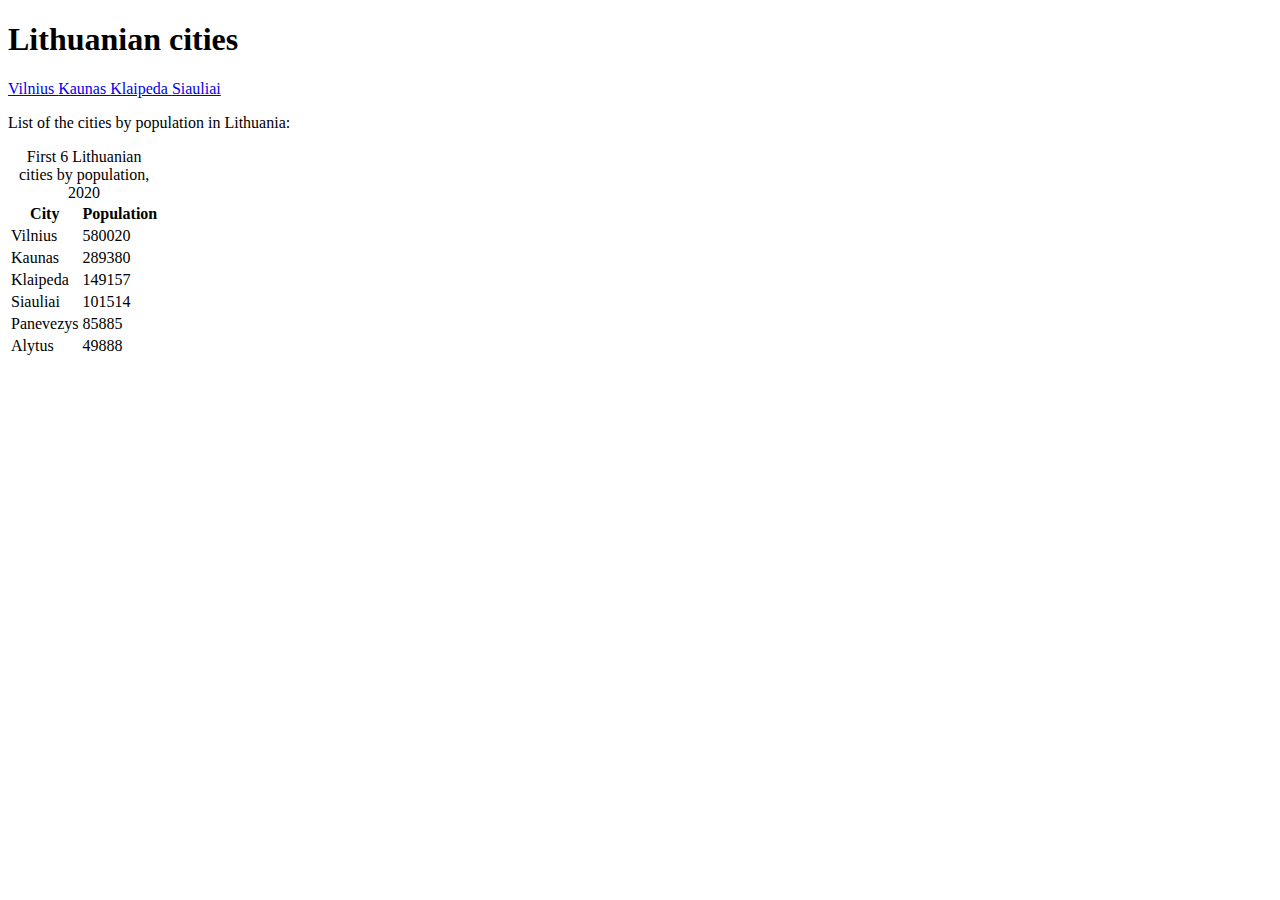
==== index.html @ 7d3c0299 "initial commit" ====
<!DOCTYPE html>
<html lang="en">

<head>
    <meta charset="UTF-8">
    <title>Cities</title>
</head>

<body>
<header>
    <h1>Lithuanian cities</h1>
    <nav>
        <a href="vilnius.html">Vilnius </a>
        <a href="kaunas.html">Kaunas </a>
        <a href="klaipeda.html">Klaipeda </a>
        <a href="siauliai.html">Siauliai </a>
    </nav>
</header>
<main>


    <section>
        <p>List of the cities by population in Lithuania: </p>
        <table>
            <caption>First 6 Lithuanian cities by population, 2020</caption>
            <thead>
            <tr>
                <th>City</th>
                <th>Population</th>
            </tr>
            </thead>
            <tbody>
            <tr>
                <td>Vilnius</td>
                <td>580020</td>
            </tr>
            <tr>
                <td>Kaunas</td>
                <td>289380</td>
            </tr>
            <tr>
                <td>Klaipeda</td>
                <td>149157</td>
            </tr>
            <tr>
                <td>Siauliai</td>
                <td>101514</td>
            </tr>
            <tr>
                <td>Panevezys</td>
                <td>85885</td>
            </tr>
            <tr>
                <td>Alytus</td>
                <td>49888</td>
            </tr>
            </tbody>
        </table>
    </section>



</main>

</body>
</html>
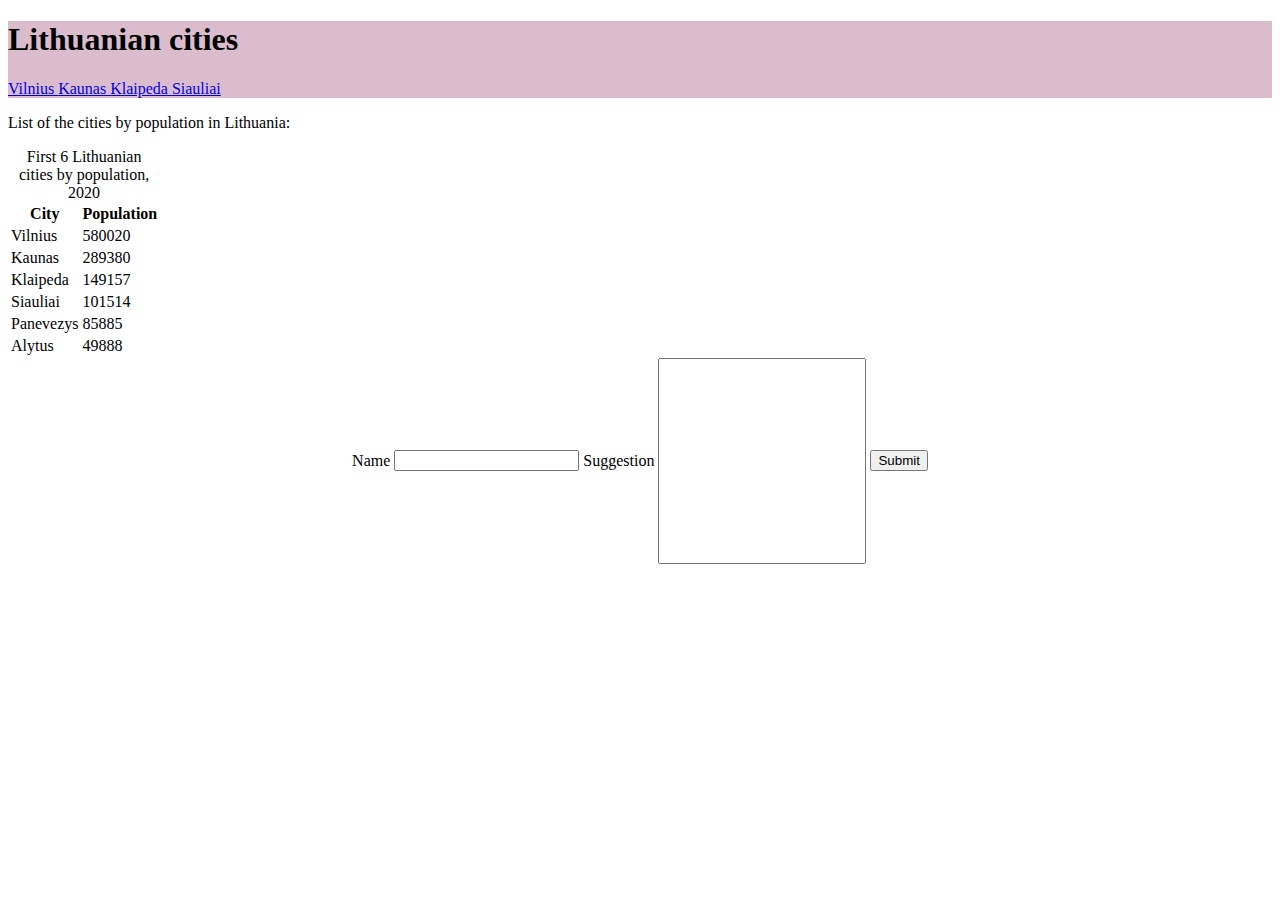
==== commit 9c735cbf: "added page for Kaunas" ====
--- a/index.html
+++ b/index.html
@@ -2,12 +2,13 @@
 <html lang="en">
 
 <head>
+    <link href="styles/index.css" rel="stylesheet">
     <meta charset="UTF-8">
     <title>Cities</title>
 </head>
 
 <body>
-<header>
+<header class="header">
     <h1>Lithuanian cities</h1>
     <nav>
         <a href="vilnius.html">Vilnius </a>
@@ -16,9 +17,8 @@
         <a href="siauliai.html">Siauliai </a>
     </nav>
 </header>
+
 <main>
-
-
     <section>
         <p>List of the cities by population in Lithuania: </p>
         <table>
@@ -58,7 +58,15 @@
         </table>
     </section>
 
-
+        <sectio id="index-form">
+        <form method="post" >
+            <label>Name</label>
+            <input type="text">
+            <label>Suggestion</label>
+            <input id="suggestion-textbox" type="text">
+            <button>Submit</button>
+        </form>
+    </sectio>
 
 </main>
 
--- a/styles/index.css
+++ b/styles/index.css
@@ -0,0 +1,16 @@
+
+.header {
+    background-color: #dbbccc;
+}
+
+
+
+#index-form {
+    display: flex;
+    justify-content: center;
+}
+
+#suggestion-textbox {
+    width: 200px;
+    height: 200px;
+}
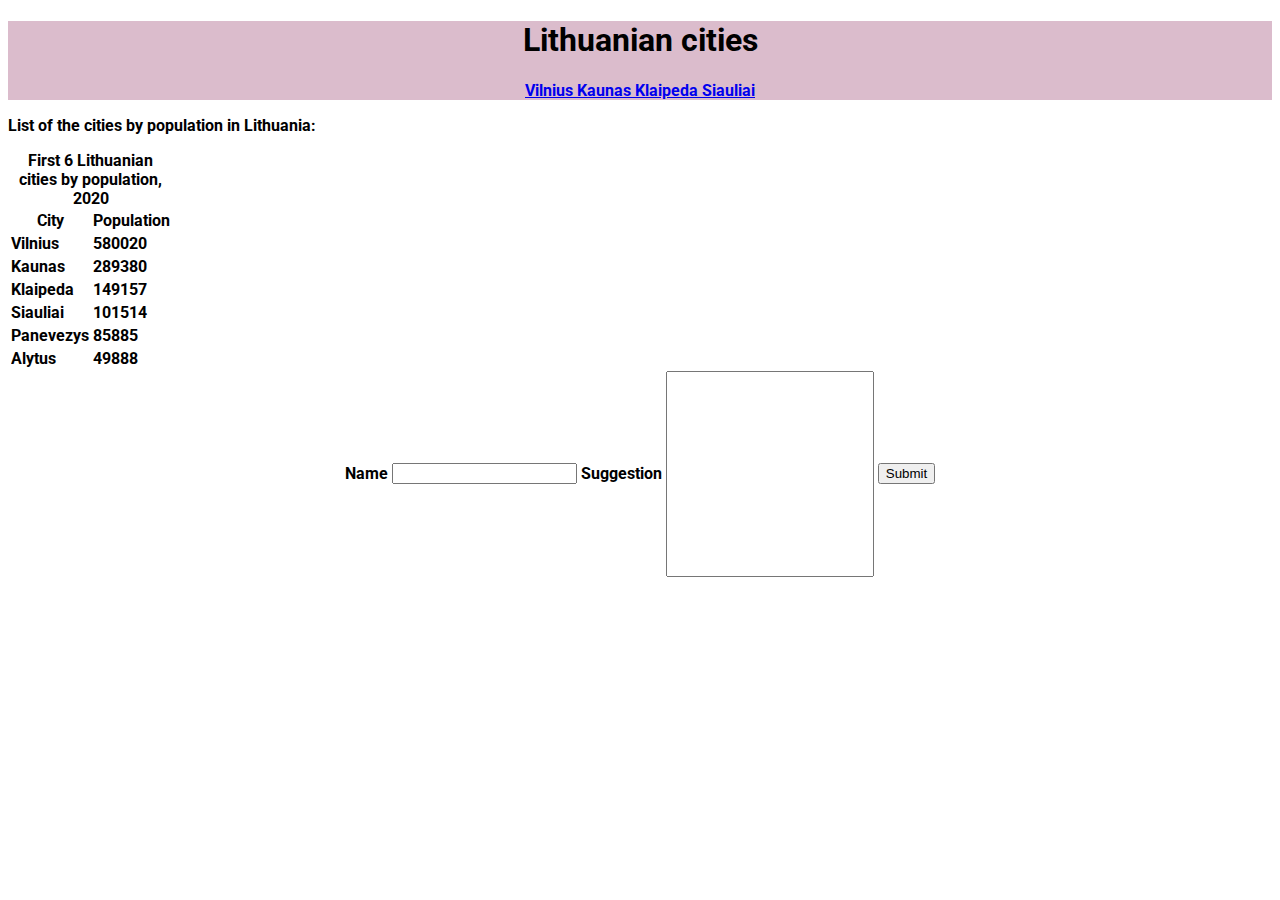
==== commit 3616892a: "added font styles" ====
--- a/index.html
+++ b/index.html
@@ -2,6 +2,9 @@
 <html lang="en">
 
 <head>
+    <link rel="preconnect" href="https://fonts.googleapis.com">
+    <link rel="preconnect" href="https://fonts.gstatic.com" crossorigin>
+    <link href="https://fonts.googleapis.com/css2?family=Roboto:wght@300&display=swap" rel="stylesheet">
     <link href="styles/index.css" rel="stylesheet">
     <meta charset="UTF-8">
     <title>Cities</title>
@@ -58,7 +61,7 @@
         </table>
     </section>
 
-        <sectio id="index-form">
+        <section id="index-form">
         <form method="post" >
             <label>Name</label>
             <input type="text">
@@ -66,7 +69,7 @@
             <input id="suggestion-textbox" type="text">
             <button>Submit</button>
         </form>
-    </sectio>
+    </section>
 
 </main>
 
--- a/styles/index.css
+++ b/styles/index.css
@@ -1,6 +1,14 @@
+
+body {
+    font-family: 'Roboto', sans-serif;
+    font-weight: bolder;
+    font-size: medium;
+}
+
 
 .header {
     background-color: #dbbccc;
+    text-align: center;
 }
 
 
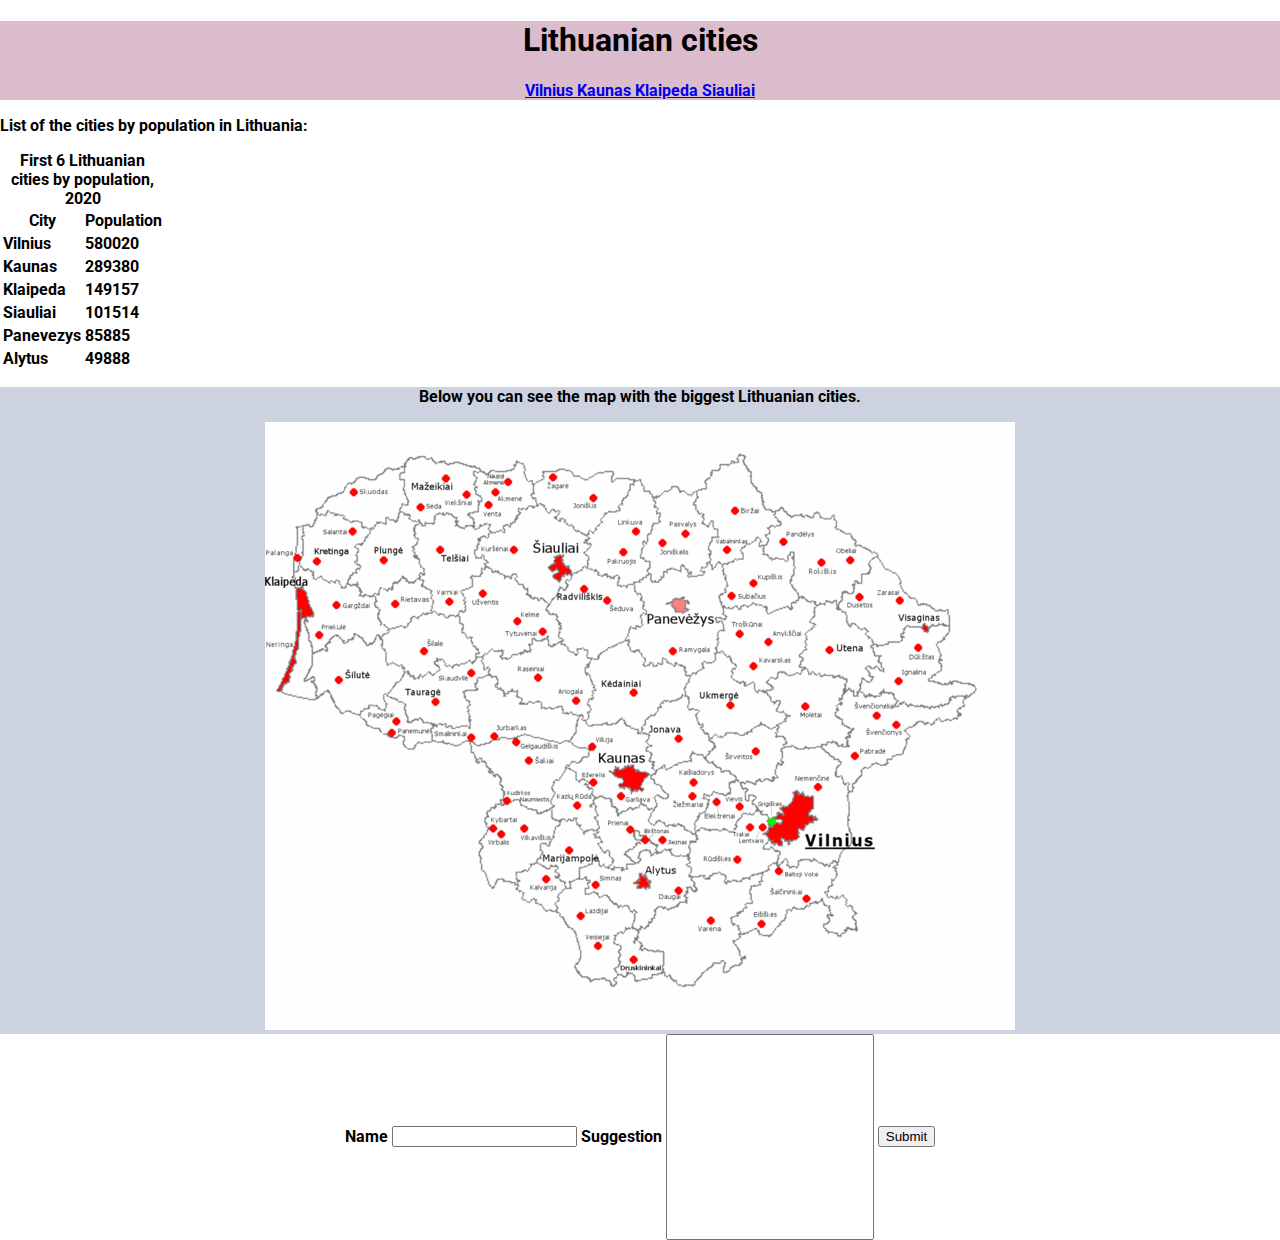
==== commit 8347d678: "project before release" ====
--- a/index.html
+++ b/index.html
@@ -61,6 +61,11 @@
         </table>
     </section>
 
+    <section id="index-cities-img">
+        <p>Below you can see the map with the biggest Lithuanian cities.</p>
+        <img src="images/index/All-Lithuanian-cities.png" alt="Lithuanian cities map">
+    </section>
+
         <section id="index-form">
         <form method="post" >
             <label>Name</label>
--- a/styles/index.css
+++ b/styles/index.css
@@ -3,16 +3,27 @@
     font-family: 'Roboto', sans-serif;
     font-weight: bolder;
     font-size: medium;
+    margin: 0;
 }
 
 
 .header {
     background-color: #dbbccc;
     text-align: center;
+    margin: 0;
+    padding: 0;
+}
+
+
+/* section of image of Lithuanian cities. */
+#index-cities-img {
+    text-align: center;
+    background-color: #ccd2e0;
 }
 
 
 
+/* Suggestion form. */
 #index-form {
     display: flex;
     justify-content: center;
